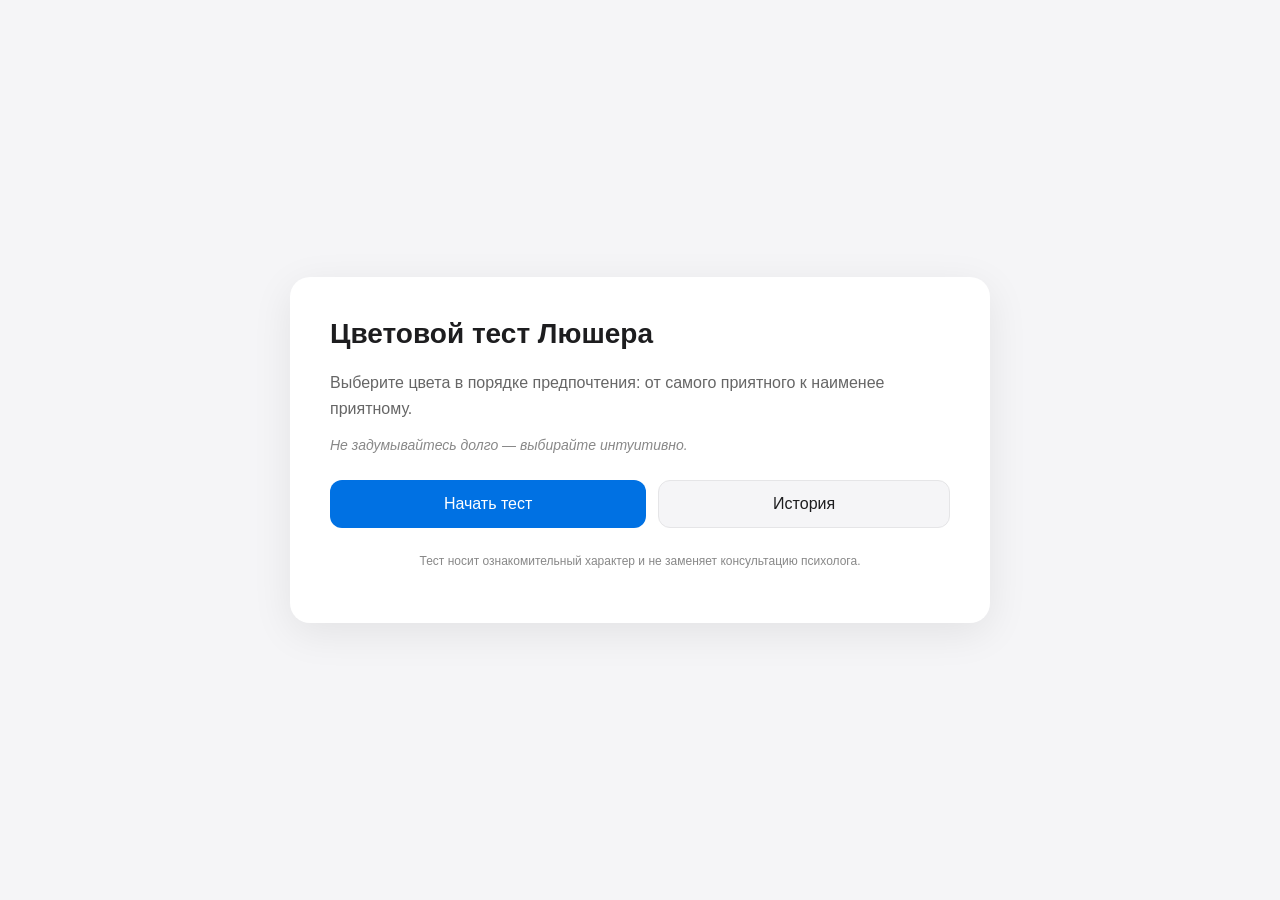
==== index.html @ 3bae2549 "Add files via upload" ====
<!DOCTYPE html>
<html lang="ru">
<head>
    <meta charset="UTF-8">
    <meta name="viewport" content="width=device-width, initial-scale=1.0, viewport-fit=cover">
    <meta name="theme-color" content="#f5f5f7">
    <title>Тест Люшера</title>
    <link rel="stylesheet" href="style.css">
</head>
<body>
    <div class="container">
        <!-- Экран приветствия -->
        <div id="intro-screen" class="screen active">
            <h1>Цветовой тест Люшера</h1>
            <p>Выберите цвета в порядке предпочтения: от самого приятного к наименее приятному.</p>
            <p class="hint">Не задумывайтесь долго — выбирайте интуитивно.</p>
            <div class="btn-group">
                <button id="start-btn" class="btn btn-primary">Начать тест</button>
                <button id="history-btn" class="btn btn-secondary">История</button>
            </div>
            <p class="disclaimer">Тест носит ознакомительный характер и не заменяет консультацию психолога.</p>
        </div>

        <!-- Экран теста -->
        <div id="test-screen" class="screen">
            <div class="progress">
                <span id="round-info">Раунд 1 из 2</span>
                <div class="progress-bar"><div id="progress-fill"></div></div>
            </div>
            <p class="instruction" id="instruction">Выберите самый приятный цвет</p>
            <div class="colors-grid" id="colors-grid"></div>
            <div class="selection-preview" id="selection-preview"></div>
        </div>

        <!-- Экран результатов -->
        <div id="result-screen" class="screen">
            <h1>Результат</h1>
            <div id="result-content"></div>
            <div class="btn-group">
                <button id="restart-btn" class="btn btn-primary">Пройти заново</button>
                <button id="to-history-btn" class="btn btn-secondary">История</button>
            </div>
        </div>

        <!-- Экран истории -->
        <div id="history-screen" class="screen">
            <h1>История прохождений</h1>
            <div id="history-content"></div>
            <div class="btn-group">
                <button id="back-btn" class="btn btn-primary">На главную</button>
                <button id="clear-history-btn" class="btn btn-danger">Очистить историю</button>
            </div>
        </div>
    </div>
    <script src="script.js"></script>
</body>
</html>
---- style.css ----
:root {
    --bg: #f5f5f7;
    --card-bg: #ffffff;
    --text: #1d1d1f;
    --text-muted: #666;
    --text-hint: #888;
    --border: #e5e5e7;
    --primary: #0071e3;
    --primary-hover: #0060c0;
    --danger: #e32219;
    --danger-hover: #c01810;
    --shadow: 0 10px 40px rgba(0,0,0,0.08);
}

@media (prefers-color-scheme: dark) {
    :root {
        --bg: #0d0d0f;
        --card-bg: #1c1c1e;
        --text: #f5f5f7;
        --text-muted: #a1a1a6;
        --text-hint: #8e8e93;
        --border: #2c2c2e;
        --shadow: 0 10px 40px rgba(0,0,0,0.5);
    }
    .color-tile.selected { border-color: var(--text) !important; }
    .preview-dot { border-color: var(--border) !important; }
}

* {
    margin: 0;
    padding: 0;
    box-sizing: border-box;
    font-family: -apple-system, BlinkMacSystemFont, 'Segoe UI', Roboto, sans-serif;
    -webkit-tap-highlight-color: transparent;
}

body {
    background: var(--bg);
    color: var(--text);
    min-height: 100vh;
    min-height: 100dvh;
    display: flex;
    justify-content: center;
    align-items: flex-start;
    padding: max(20px, env(safe-area-inset-top)) 20px max(20px, env(safe-area-inset-bottom));
    transition: background 0.2s, color 0.2s;
}

.container {
    background: var(--card-bg);
    border-radius: 20px;
    padding: 40px;
    max-width: 700px;
    width: 100%;
    box-shadow: var(--shadow);
    margin: auto 0;
}

.screen { display: none; }
.screen.active { display: block; animation: fadeIn 0.25s ease; }

@keyframes fadeIn {
    from { opacity: 0; transform: translateY(6px); }
    to   { opacity: 1; transform: translateY(0); }
}

h1 {
    font-size: 28px;
    margin-bottom: 20px;
    color: var(--text);
    line-height: 1.2;
}

p {
    color: var(--text-muted);
    line-height: 1.6;
    margin-bottom: 12px;
}

.hint {
    font-size: 14px;
    color: var(--text-hint);
    font-style: italic;
}

.disclaimer {
    font-size: 12px;
    color: var(--text-hint);
    margin-top: 24px;
    text-align: center;
}

/* Кнопки */
.btn-group {
    display: flex;
    gap: 12px;
    margin-top: 24px;
    flex-wrap: wrap;
}

.btn {
    flex: 1 1 auto;
    min-height: 48px;
    padding: 14px 24px;
    border: none;
    border-radius: 12px;
    font-size: 16px;
    font-weight: 500;
    cursor: pointer;
    transition: background 0.2s, transform 0.1s;
    touch-action: manipulation;
}

.btn:active { transform: scale(0.97); }

.btn-primary { background: var(--primary); color: #fff; }
.btn-primary:hover { background: var(--primary-hover); }

.btn-secondary {
    background: var(--bg);
    color: var(--text);
    border: 1px solid var(--border);
}
.btn-secondary:hover { background: var(--border); }

.btn-danger { background: var(--danger); color: #fff; }
.btn-danger:hover { background: var(--danger-hover); }

/* Прогресс */
.progress { margin-bottom: 16px; }

.progress span {
    font-size: 14px;
    color: var(--text-hint);
    display: block;
    margin-bottom: 8px;
}

.progress-bar {
    height: 6px;
    background: var(--border);
    border-radius: 3px;
    overflow: hidden;
}

#progress-fill {
    height: 100%;
    background: var(--primary);
    width: 0;
    transition: width 0.25s ease;
    border-radius: 3px;
}

.instruction {
    font-size: 18px;
    font-weight: 500;
    color: var(--text);
    margin-bottom: 24px;
}

/* Сетка цветов */
.colors-grid {
    display: grid;
    grid-template-columns: repeat(4, 1fr);
    gap: 16px;
    margin-bottom: 24px;
}

.color-tile {
    aspect-ratio: 1;
    border-radius: 12px;
    cursor: pointer;
    border: 3px solid transparent;
    transition: transform 0.15s, border-color 0.15s, opacity 0.2s;
    position: relative;
    touch-action: manipulation;
    user-select: none;
    -webkit-user-select: none;
}

@media (hover: hover) {
    .color-tile:hover:not(.selected) { transform: scale(1.05); }
}

.color-tile:active:not(.selected) { transform: scale(0.95); }

.color-tile.selected {
    border-color: var(--text);
    transform: scale(0.95);
    opacity: 0.85;
}

.color-tile .order-badge {
    position: absolute;
    top: 6px;
    right: 6px;
    background: rgba(0,0,0,0.75);
    color: #fff;
    width: 26px;
    height: 26px;
    border-radius: 50%;
    display: flex;
    align-items: center;
    justify-content: center;
    font-size: 13px;
    font-weight: bold;
}

.selection-preview {
    display: flex;
    gap: 8px;
    justify-content: center;
    min-height: 40px;
    flex-wrap: wrap;
}

.preview-dot {
    width: 32px;
    height: 32px;
    border-radius: 50%;
    border: 2px solid var(--border);
}

/* Результаты */
.result-item {
    display: flex;
    align-items: flex-start;
    gap: 16px;
    padding: 14px 0;
    border-bottom: 1px solid var(--border);
}

.result-item:last-child { border-bottom: none; }

.result-swatch {
    width: 44px;
    height: 44px;
    border-radius: 10px;
    flex-shrink: 0;
    border: 1px solid var(--border);
}

.result-name {
    font-weight: 600;
    color: var(--text);
    font-size: 15px;
}

.result-desc {
    font-size: 14px;
    color: var(--text-muted);
    margin-top: 4px;
    line-height: 1.5;
}

.result-summary {
    background: var(--bg);
    padding: 16px;
    border-radius: 12px;
    margin-top: 20px;
    font-size: 14px;
    color: var(--text-muted);
    line-height: 1.5;
}

.result-summary strong { color: var(--text); }

/* История */
.history-entry {
    background: var(--bg);
    border-radius: 12px;
    padding: 16px;
    margin-bottom: 12px;
}

.history-header {
    display: flex;
    justify-content: space-between;
    align-items: center;
    margin-bottom: 12px;
    gap: 12px;
    flex-wrap: wrap;
}

.history-date {
    font-size: 13px;
    color: var(--text-hint);
}

.history-delete {
    background: transparent;
    border: none;
    color: var(--danger);
    cursor: pointer;
    font-size: 13px;
    padding: 4px 8px;
    border-radius: 6px;
}

.history-delete:hover { background: rgba(227,34,25,0.1); }

.history-colors {
    display: flex;
    gap: 6px;
    flex-wrap: wrap;
}

.history-swatch {
    width: 28px;
    height: 28px;
    border-radius: 6px;
    border: 1px solid var(--border);
}

.empty-history {
    text-align: center;
    padding: 40px 20px;
    color: var(--text-hint);
}

/* --- Адаптивность --- */
@media (max-width: 600px) {
    body {
        padding: max(12px, env(safe-area-inset-top)) 12px max(12px, env(safe-area-inset-bottom));
        align-items: stretch;
    }
    .container {
        padding: 24px 20px;
        border-radius: 16px;
        margin: 0;
    }
    h1 { font-size: 22px; }
    .instruction { font-size: 16px; }
    .colors-grid {
        grid-template-columns: repeat(2, 1fr);
        gap: 12px;
    }
    .color-tile { border-radius: 14px; }
    .btn-group { flex-direction: column; }
    .btn { width: 100%; min-height: 52px; }
    .result-swatch { width: 38px; height: 38px; }
    .result-name { font-size: 14px; }
    .result-desc { font-size: 13px; }
}

@media (max-width: 380px) {
    .colors-grid { gap: 10px; }
    .order-badge { width: 22px; height: 22px; font-size: 11px; top: 4px; right: 4px; }
}

/* Ландшафтная ориентация на телефоне */
@media (max-height: 500px) and (orientation: landscape) {
    body { align-items: flex-start; }
    .container { padding: 16px; }
    .colors-grid {
        grid-template-columns: repeat(4, 1fr);
        gap: 8px;
        margin-bottom: 12px;
    }
    .instruction { margin-bottom: 12px; font-size: 15px; }
    h1 { font-size: 20px; margin-bottom: 12px; }
}
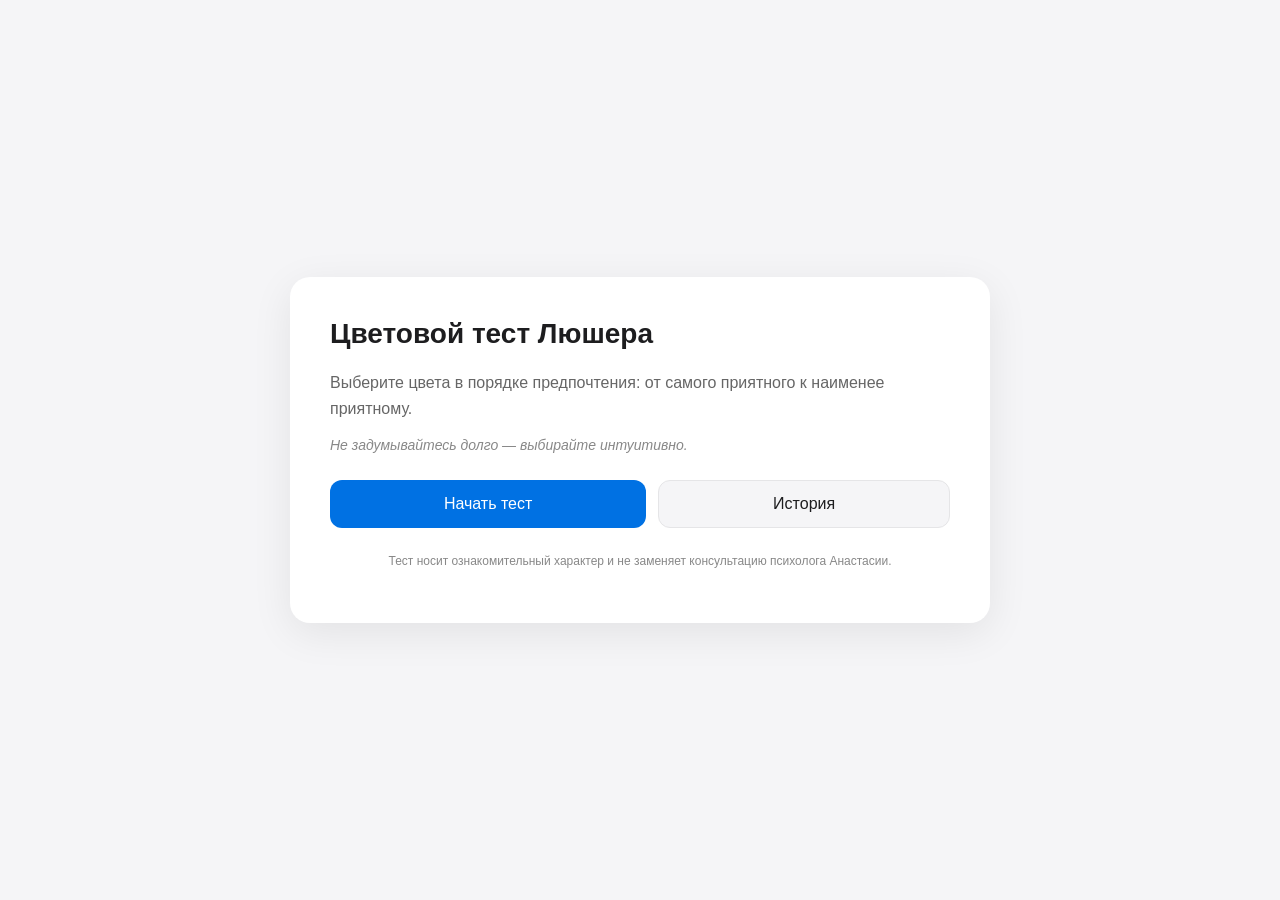
==== commit 24f629b8: "Update index.html" ====
--- a/index.html
+++ b/index.html
@@ -18,7 +18,7 @@
                 <button id="start-btn" class="btn btn-primary">Начать тест</button>
                 <button id="history-btn" class="btn btn-secondary">История</button>
             </div>
-            <p class="disclaimer">Тест носит ознакомительный характер и не заменяет консультацию психолога.</p>
+            <p class="disclaimer">Тест носит ознакомительный характер и не заменяет консультацию психолога Анастасии.</p>
         </div>
 
         <!-- Экран теста -->
@@ -54,4 +54,4 @@
     </div>
     <script src="script.js"></script>
 </body>
-</html>+</html>
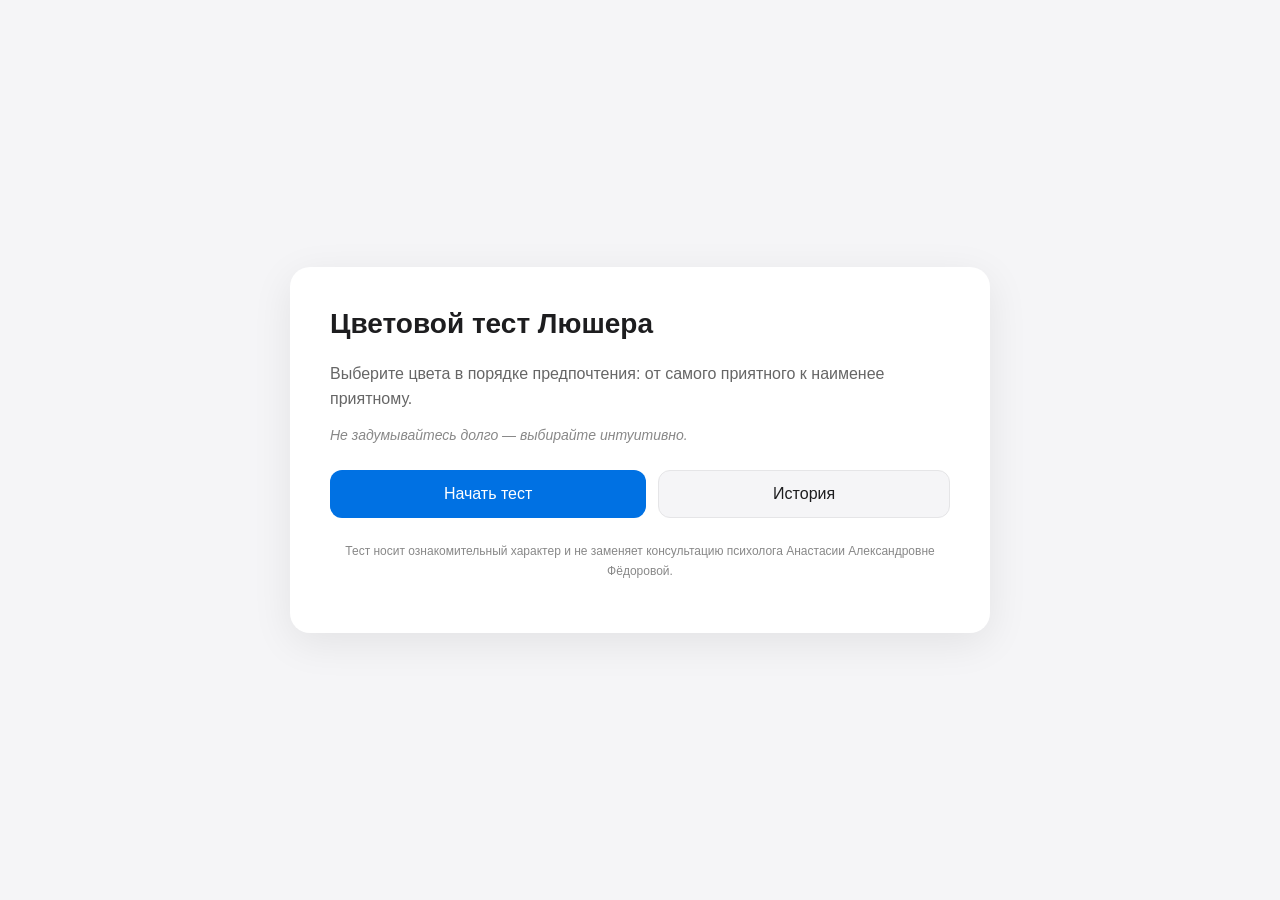
==== commit 680b5f5e: "Update index.html" ====
--- a/index.html
+++ b/index.html
@@ -1,4 +1,5 @@
 <!DOCTYPE html>
+
 <html lang="ru">
 <head>
     <meta charset="UTF-8">
@@ -6,6 +7,12 @@
     <meta name="theme-color" content="#f5f5f7">
     <title>Тест Люшера</title>
     <link rel="stylesheet" href="style.css">
+    <!-- PWA -->
+<link rel="manifest" href="manifest.json">
+<meta name="apple-mobile-web-app-capable" content="yes">
+<meta name="apple-mobile-web-app-status-bar-style" content="default">
+<meta name="apple-mobile-web-app-title" content="Тест Люшера">
+<link rel="apple-touch-icon" href="icons/apple-touch-icon.png">
 </head>
 <body>
     <div class="container">
@@ -18,7 +25,7 @@
                 <button id="start-btn" class="btn btn-primary">Начать тест</button>
                 <button id="history-btn" class="btn btn-secondary">История</button>
             </div>
-            <p class="disclaimer">Тест носит ознакомительный характер и не заменяет консультацию психолога Анастасии.</p>
+            <p class="disclaimer">Тест носит ознакомительный характер и не заменяет консультацию психолога Анастасии Александровне Фёдоровой.</p>
         </div>
 
         <!-- Экран теста -->
@@ -34,13 +41,14 @@
 
         <!-- Экран результатов -->
         <div id="result-screen" class="screen">
-            <h1>Результат</h1>
-            <div id="result-content"></div>
-            <div class="btn-group">
-                <button id="restart-btn" class="btn btn-primary">Пройти заново</button>
-                <button id="to-history-btn" class="btn btn-secondary">История</button>
-            </div>
-        </div>
+    <h1>Результат</h1>
+    <div id="result-content"></div>
+    <div class="btn-group">
+        <button id="pdf-btn" class="btn btn-primary">Скачать PDF</button>
+        <button id="restart-btn" class="btn btn-secondary">Пройти заново</button>
+        <button id="to-history-btn" class="btn btn-secondary">История</button>
+    </div>
+</div>
 
         <!-- Экран истории -->
         <div id="history-screen" class="screen">
--- a/style.css
+++ b/style.css
@@ -359,4 +359,128 @@
     }
     .instruction { margin-bottom: 12px; font-size: 15px; }
     h1 { font-size: 20px; margin-bottom: 12px; }
-}+}
+/* ============================================
+   ПЕЧАТЬ / ЭКСПОРТ В PDF
+   ============================================ */
+@media print {
+    @page {
+        size: A4;
+        margin: 15mm;
+    }
+
+    /* Принудительно включаем цвета для ВСЕХ элементов */
+    * {
+        -webkit-print-color-adjust: exact !important;
+        print-color-adjust: exact !important;
+        color-adjust: exact !important;
+        animation: none !important;
+        transition: none !important;
+    }
+
+    /* Светлая тема для печати принудительно */
+    :root {
+        --bg: #ffffff;
+        --card-bg: #ffffff;
+        --text: #000000;
+        --text-muted: #333333;
+        --text-hint: #555555;
+        --border: #cccccc;
+    }
+
+    body {
+        background: #fff !important;
+        color: #000 !important;
+        padding: 0;
+        display: block;
+    }
+
+    .container {
+        box-shadow: none !important;
+        padding: 0;
+        max-width: 100%;
+        border-radius: 0;
+    }
+
+    /* Скрываем всё, кроме результата */
+    .screen { display: none !important; }
+    #result-screen.active { display: block !important; }
+
+    /* Прячем кнопки и навигацию */
+    .btn, .btn-group, .back-link {
+        display: none !important;
+    }
+
+    /* Заголовок результата */
+    #result-screen h1 {
+        font-size: 22px;
+        margin-bottom: 4px;
+        color: #000;
+    }
+
+    #result-screen h1::after {
+        content: attr(data-print-date);
+        display: block;
+        font-size: 11px;
+        color: #666;
+        font-weight: normal;
+        margin-top: 4px;
+    }
+
+    h2 {
+        color: #000 !important;
+        font-size: 15px !important;
+        margin-top: 18px !important;
+        page-break-after: avoid;
+    }
+
+    /* Элементы результата */
+    .result-item {
+        display: flex;
+        align-items: flex-start;
+        gap: 12px;
+        padding: 10px 0;
+        border-bottom: 1px solid #ddd;
+        page-break-inside: avoid;
+    }
+
+    /* Усиленная печать цветных квадратиков */
+    .result-swatch, .history-swatch, .preview-dot, 
+    [style*="background"] {
+        border: 1px solid #999 !important;
+        -webkit-print-color-adjust: exact !important;
+        print-color-adjust: exact !important;
+    }
+
+    .result-name {
+        color: #000;
+        font-size: 13px;
+    }
+
+    .result-desc {
+        color: #333;
+        font-size: 12px;
+        line-height: 1.4;
+    }
+
+    .result-summary {
+        background: #f5f5f5 !important;
+        border: 1px solid #ddd;
+        color: #222;
+        font-size: 12px;
+        margin-top: 16px;
+        page-break-inside: avoid;
+    }
+
+    /* Подвал-дисклеймер в печати */
+    #result-screen::after {
+        content: "Данный тест носит ознакомительный характер и не заменяет консультацию психолога.";
+        display: block;
+        margin-top: 24px;
+        padding-top: 12px;
+        border-top: 1px solid #ccc;
+        font-size: 10px;
+        color: #666;
+        text-align: center;
+    }
+}
